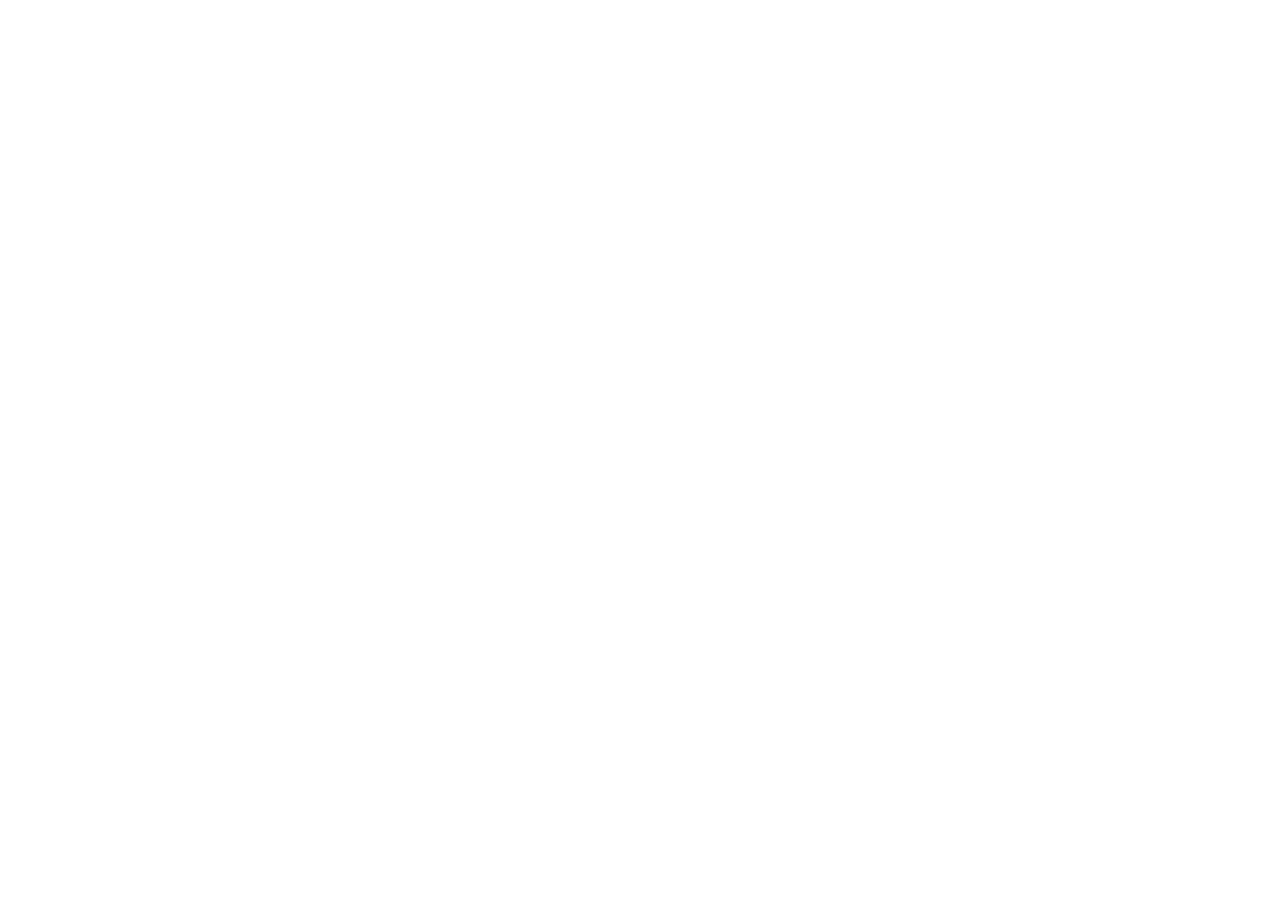
==== index.html @ ed4c3dc5 "update" ====
<!doctype html>
<html lang="en">
  <head>
    <meta charset="UTF-8" />
    <link rel="icon" type="image/svg+xml" href="./icon.png" />
    <link rel="apple-touch-icon" href="./icon.png">
    <meta name="viewport" content="width=device-width, initial-scale=1.0" />
    <title>3~6歲兒童聽能表現檢核表 | 雅文基金會</title>
    <!-- <script type="text/javascript" src="https://maps.googleapis.com/maps/api/js?key=AIzaSyBCToIMP1Rk6ZbGcfnJ2iwsnb09_lnxLmY&libraries=places"></script> -->
    <!-- Google Tag Manager -->
    <script>(function(w,d,s,l,i){w[l]=w[l]||[];w[l].push({'gtm.start': new Date().getTime(),event:'gtm.js'});var f=d.getElementsByTagName(s)[0],j=d.createElement(s),dl=l!='dataLayer'?'&l='+l:'';j.async=true;j.src='https://www.googletagmanager.com/gtm.js?id='+i+dl;f.parentNode.insertBefore(j,f);})(window,document,'script','dataLayer','GTM-58ZGNZB');</script>
    <!-- End Google Tag Manager -->
    <script type="module" crossorigin src="../../../../../../Users/tomliao/tom/LPC-fo/assets/index-B5t4B8J_.js"></script>
    <link rel="stylesheet" crossorigin href="../../../../../../Users/tomliao/tom/LPC-fo/assets/index-BlpKDujQ.css">
  </head>
  <body>
    <!-- Google Tag Manager (noscript) -->
    <noscript><iframe src="https://www.googletagmanager.com/ns.html?id=GTM-58ZGNZB" height="0" width="0" style="display:none;visibility:hidden"></iframe></noscript>
    <!-- End Google Tag Manager (noscript) -->
    <div id="app"></div>
    <style>
      /* Global style */

      /* Nav bar */
      nav {
        position: relative;
        background-color: var(--vf-primary);
        /* position: sticky; */
        /* top: 0;
        left: 0; */
        margin: 0;
        padding: 10px 0 0 0;
      }
      nav > .flex {
        width: 85%;
        max-width: 550px;
        margin: 0 auto;
        padding: 0 auto;
        text-align: left;
        display: block;
      }
      nav img {
        height: 41px;
        margin: 0;
        padding: 0;
      }
      
      /* Auto numbering */
      body {
        display: block;
        max-width: none;
        margin: 0 ;
        padding: 0 ;
        width: 100%;
        counter-reset: num1 0;
        counter-reset: num2 0;
      }
      details div.vf-element-layout,
      div.vf-element-layout:has(h3#sec1) ~ div.vf-element-layout,
      div.vf-element-layout:has(h3#sec2) ~ div.vf-element-layout {
        counter-increment: num1;
      }
      div.vf-element-layout:has(h3#sec2) {
        counter-reset: num1 5;
      }
      label.vf-label::before {
        content: counter(num1) '. ';
        display: inline-block;
        margin-right: .3rem;
        padding-left: .2rem;
        /* min-width: 1.35em; */
        text-align: left;
        color: var(--vf-gray-400);
      }

      /* Left-align all text */
      label.vf-label, span {
        text-align: left;
      }

      /* Indent options */
      div.vf-layout-inner-container {
        margin-left: 1.95rem;
      }

      /* Nav bar */
      .filler {
          height: 5rem;
      }
      #form-title {
        font-weight: bold;
        font-size: x-large;
        background-color: var(--vf-primary);
        color: white;
        position: fixed;
        top: 0;
        left: 50%;
        width: 100%;
        margin: 0 0 0 -50%;
        padding: .8em 0;
        z-index: 998;
        text-align: center;
      }
      #form-title-after {
        height: 1em;
        z-index: 997;
      }
      
      div:has(> #submit-btn), div:has(> button.next) {
        text-align: right;
        margin: 1rem 0 2rem 0;
      }
      #submit-btn {
        z-index: 999;
        color: white;
        background-color: var(--vf-primary);
        font-weight: bold;
      }

      /* Error messages */
      div.vf-errors {
        display: none;
      }
      div.vf-element-error {
        text-align: left;
      }

      /* 雅文 Logo */
      #chf-logo {
        width: 180px;
        position: fixed;
        top: 2px;
        left: 2px;
        z-index: 99999;
    }
    </style>
  </body>
</html>
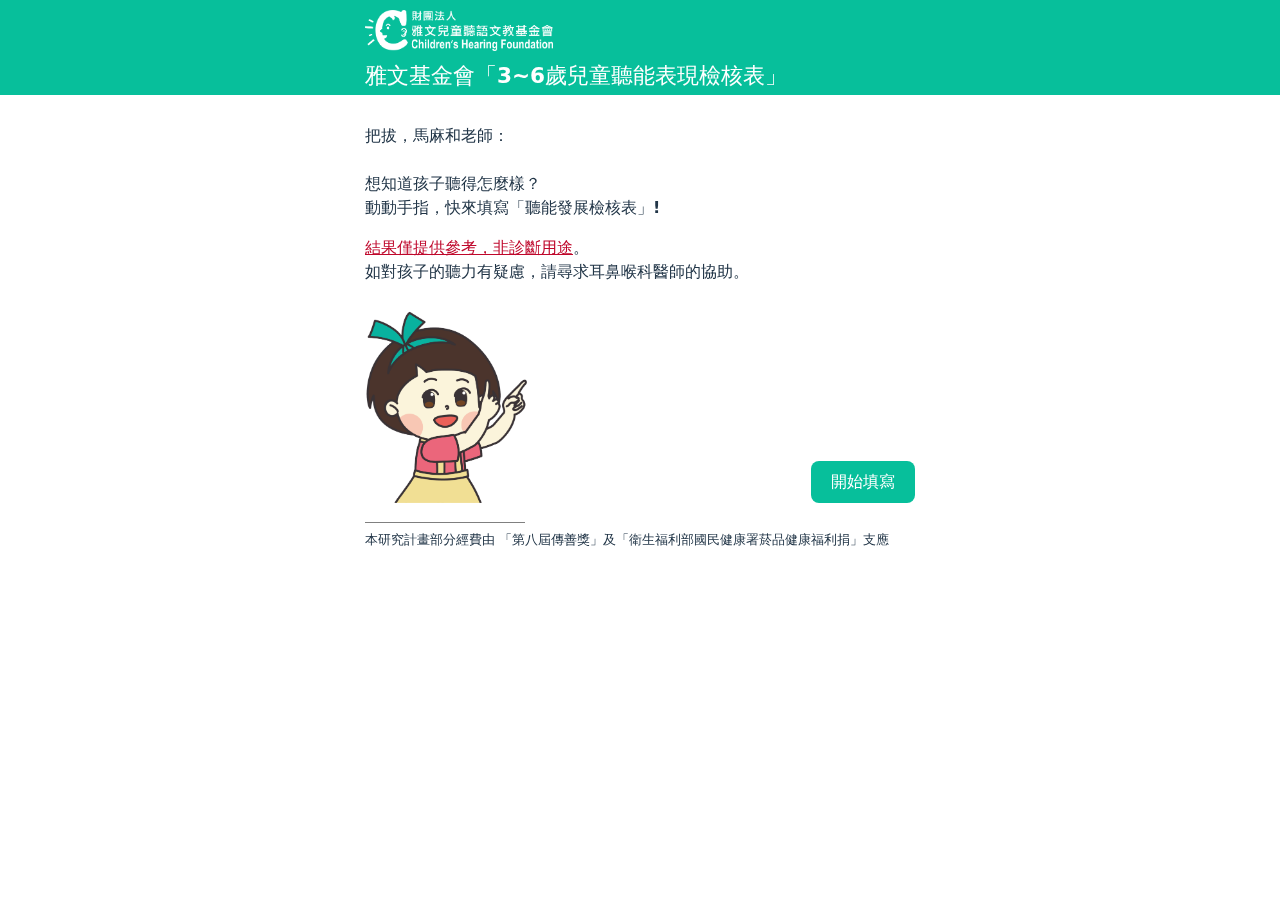
==== commit 0f2caa16: "update" ====
--- a/index.html
+++ b/index.html
@@ -10,8 +10,8 @@
     <!-- Google Tag Manager -->
     <script>(function(w,d,s,l,i){w[l]=w[l]||[];w[l].push({'gtm.start': new Date().getTime(),event:'gtm.js'});var f=d.getElementsByTagName(s)[0],j=d.createElement(s),dl=l!='dataLayer'?'&l='+l:'';j.async=true;j.src='https://www.googletagmanager.com/gtm.js?id='+i+dl;f.parentNode.insertBefore(j,f);})(window,document,'script','dataLayer','GTM-58ZGNZB');</script>
     <!-- End Google Tag Manager -->
-    <script type="module" crossorigin src="../../../../../../Users/tomliao/tom/LPC-fo/assets/index-B5t4B8J_.js"></script>
-    <link rel="stylesheet" crossorigin href="../../../../../../Users/tomliao/tom/LPC-fo/assets/index-BlpKDujQ.css">
+    <script type="module" crossorigin src="/assets/index-zPgMiBPW.js"></script>
+    <link rel="stylesheet" crossorigin href="/assets/index-BlpKDujQ.css">
   </head>
   <body>
     <!-- Google Tag Manager (noscript) -->
--- a/assets/index-BlpKDujQ.css
+++ b/assets/index-BlpKDujQ.css
@@ -0,0 +1 @@
+:root{font-family:Inter,system-ui,Avenir,Helvetica,Arial,sans-serif;line-height:1.5;font-weight:400;color-scheme:light dark;color:#ffffffde;background-color:#242424;font-synthesis:none;text-rendering:optimizeLegibility;-webkit-font-smoothing:antialiased;-moz-osx-font-smoothing:grayscale}a{font-weight:500;color:#646cff;text-decoration:inherit}a:hover{color:#535bf2}body{margin:0;display:flex;place-items:center;min-width:320px;min-height:100vh}h1{font-size:3.2em;line-height:1.1}button{border-radius:8px;border:1px solid transparent;padding:.6em 1.2em;font-size:1em;font-weight:500;font-family:inherit;background-color:#1a1a1a;cursor:pointer;transition:border-color .25s}button:hover{border-color:#646cff}button:focus,button:focus-visible{outline:4px auto -webkit-focus-ring-color}.card{padding:2em}#app{max-width:1280px;margin:0 auto;padding:2rem;text-align:center}@media (prefers-color-scheme: light){:root{color:#213547;background-color:#fff}a:hover{color:#747bff}button{background-color:#f9f9f9}}@media (prefers-color-scheme: dark){:root{color:#213547;background-color:#fff}a:hover{color:#747bff}button{background-color:#f9f9f9}}:root,:before,:after,*{--vf-primary: #07bf9b;--vf-primary-darker: #06ac8b;--vf-danger: #ef4444;--vf-danger-lighter: #fee2e2;--vf-success: #10b981;--vf-success-lighter: #d1fae5;--vf-gray-50: #f9fafb;--vf-gray-100: #f3f4f6;--vf-gray-200: #e5e7eb;--vf-gray-300: #d1d5db;--vf-gray-400: #9ca3af;--vf-gray-500: #6b7280;--vf-gray-600: #4b5563;--vf-gray-700: #374151;--vf-gray-800: #1f2937;--vf-gray-900: #111827;--vf-dark-50: #efefef;--vf-dark-100: #dcdcdc;--vf-dark-200: #bdbdbd;--vf-dark-300: #a0a0a0;--vf-dark-400: #848484;--vf-dark-500: #737373;--vf-dark-600: #393939;--vf-dark-700: #323232;--vf-dark-800: #262626;--vf-dark-900: #191919;--vf-ring-color: #07bf9b66;--vf-ring-width: 2px;--vf-link-color: var(--vf-primary);--vf-link-decoration: inherit;--vf-font-size: 1rem;--vf-font-size-sm: .875rem;--vf-font-size-lg: 1rem;--vf-font-size-small: .875rem;--vf-font-size-small-sm: .8125rem;--vf-font-size-small-lg: .875rem;--vf-font-size-h1: 2.125rem;--vf-font-size-h1-sm: 2.125rem;--vf-font-size-h1-lg: 2.125rem;--vf-font-size-h2: 1.875rem;--vf-font-size-h2-sm: 1.875rem;--vf-font-size-h2-lg: 1.875rem;--vf-font-size-h3: 1.5rem;--vf-font-size-h3-sm: 1.5rem;--vf-font-size-h3-lg: 1.5rem;--vf-font-size-h4: 1.25rem;--vf-font-size-h4-sm: 1.25rem;--vf-font-size-h4-lg: 1.25rem;--vf-font-size-h1-mobile: 1.5rem;--vf-font-size-h1-mobile-sm: 1.5rem;--vf-font-size-h1-mobile-lg: 1.5rem;--vf-font-size-h2-mobile: 1.25rem;--vf-font-size-h2-mobile-sm: 1.25rem;--vf-font-size-h2-mobile-lg: 1.25rem;--vf-font-size-h3-mobile: 1.125rem;--vf-font-size-h3-mobile-sm: 1.125rem;--vf-font-size-h3-mobile-lg: 1.125rem;--vf-font-size-h4-mobile: 1rem;--vf-font-size-h4-mobile-sm: 1rem;--vf-font-size-h4-mobile-lg: 1rem;--vf-font-size-blockquote: 1rem;--vf-font-size-blockquote-sm: .875rem;--vf-font-size-blockquote-lg: 1rem;--vf-line-height: 1.5rem;--vf-line-height-sm: 1.25rem;--vf-line-height-lg: 1.5rem;--vf-line-height-small: 1.25rem;--vf-line-height-small-sm: 1.125rem;--vf-line-height-small-lg: 1.25rem;--vf-line-height-headings: 1.2;--vf-line-height-headings-sm: 1.2;--vf-line-height-headings-lg: 1.2;--vf-line-height-blockquote: 1.5rem;--vf-line-height-blockquote-sm: 1.25rem;--vf-line-height-blockquote-lg: 1.5rem;--vf-letter-spacing: 0;--vf-letter-spacing-sm: 0;--vf-letter-spacing-lg: 0;--vf-letter-spacing-small: 0;--vf-letter-spacing-small-sm: 0;--vf-letter-spacing-small-lg: 0;--vf-letter-spacing-headings: 0;--vf-letter-spacing-headings-sm: 0;--vf-letter-spacing-headings-lg: 0;--vf-letter-spacing-blockquote: 0;--vf-letter-spacing-blockquote-sm: 0;--vf-letter-spacing-blockquote-lg: 0;--vf-gutter: 1rem;--vf-gutter-sm: .5rem;--vf-gutter-lg: 1rem;--vf-min-height-input: 2.375rem;--vf-min-height-input-sm: 2.125rem;--vf-min-height-input-lg: 2.875rem;--vf-py-input: .375rem;--vf-py-input-sm: .375rem;--vf-py-input-lg: .625rem;--vf-px-input: .75rem;--vf-px-input-sm: .5rem;--vf-px-input-lg: .875rem;--vf-py-btn: .375rem;--vf-py-btn-sm: .375rem;--vf-py-btn-lg: .625rem;--vf-px-btn: .875rem;--vf-px-btn-sm: .75rem;--vf-px-btn-lg: 1.25rem;--vf-py-btn-small: .25rem;--vf-py-btn-small-sm: .25rem;--vf-py-btn-small-lg: .375rem;--vf-px-btn-small: .625rem;--vf-px-btn-small-sm: .625rem;--vf-px-btn-small-lg: .75rem;--vf-py-group-tabs: var(--vf-py-input);--vf-py-group-tabs-sm: var(--vf-py-input-sm);--vf-py-group-tabs-lg: var(--vf-py-input-lg);--vf-px-group-tabs: var(--vf-px-input);--vf-px-group-tabs-sm: var(--vf-px-input-sm);--vf-px-group-tabs-lg: var(--vf-px-input-lg);--vf-py-group-blocks: .75rem;--vf-py-group-blocks-sm: .625rem;--vf-py-group-blocks-lg: .875rem;--vf-px-group-blocks: 1rem;--vf-px-group-blocks-sm: 1rem;--vf-px-group-blocks-lg: 1rem;--vf-py-tag: 0;--vf-py-tag-sm: var(--vf-py-tag);--vf-py-tag-lg: var(--vf-py-tag);--vf-px-tag: .4375rem;--vf-px-tag-sm: var(--vf-px-tag);--vf-px-tag-lg: var(--vf-px-tag);--vf-py-slider-tooltip: .125rem;--vf-py-slider-tooltip-sm: .0625rem;--vf-py-slider-tooltip-lg: .1875rem;--vf-px-slider-tooltip: .375rem;--vf-px-slider-tooltip-sm: .3125rem;--vf-px-slider-tooltip-lg: .5rem;--vf-py-blockquote: .25rem;--vf-py-blockquote-sm: .25rem;--vf-py-blockquote-lg: .25rem;--vf-px-blockquote: .75rem;--vf-px-blockquote-sm: .75rem;--vf-px-blockquote-lg: .75rem;--vf-py-hr: .25rem;--vf-space-addon: 0;--vf-space-addon-sm: var(--vf-space-addon);--vf-space-addon-lg: var(--vf-space-addon);--vf-space-checkbox: .375rem;--vf-space-checkbox-sm: var(--vf-space-checkbox);--vf-space-checkbox-lg: var(--vf-space-checkbox);--vf-space-tags: .1875rem;--vf-space-tags-sm: var(--vf-space-tags);--vf-space-tags-lg: var(--vf-space-tags);--vf-space-static-tag-1: 1rem;--vf-space-static-tag-2: 2rem;--vf-space-static-tag-3: 3rem;--vf-floating-top: 0rem;--vf-floating-top-sm: 0rem;--vf-floating-top-lg: .6875rem;--vf-bg-input: #ffffff;--vf-bg-input-hover: var(--vf-bg-input);--vf-bg-input-focus: var(--vf-bg-input);--vf-bg-input-danger: var(--vf-bg-input);--vf-bg-input-success: var(--vf-bg-input);--vf-bg-checkbox: var(--vf-bg-input);--vf-bg-checkbox-hover: var(--vf-bg-checkbox);--vf-bg-checkbox-focus: var(--vf-bg-checkbox);--vf-bg-checkbox-danger: var(--vf-bg-checkbox);--vf-bg-checkbox-success: var(--vf-bg-checkbox);--vf-bg-disabled: var(--vf-gray-200);--vf-bg-selected: var(--vf-gray-100);--vf-bg-passive: var(--vf-gray-300);--vf-bg-icon: var(--vf-gray-500);--vf-bg-danger: var(--vf-danger-lighter);--vf-bg-success: var(--vf-success-lighter);--vf-bg-addon: transparent;--vf-bg-tag: var(--vf-primary);--vf-bg-slider-handle: var(--vf-primary);--vf-bg-toggle-handle: #ffffff;--vf-bg-date-head: var(--vf-gray-100);--vf-bg-btn: var(--vf-primary);--vf-bg-btn-danger: var(--vf-danger);--vf-bg-btn-secondary: var(--vf-gray-200);--vf-color-on-primary: #ffffff;--vf-color-input: var(--vf-gray-800);--vf-color-input-hover: var(--vf-color-input);--vf-color-input-focus: var(--vf-color-input);--vf-color-input-danger: var(--vf-color-input);--vf-color-input-success: var(--vf-color-input);--vf-color-placeholder: var(--vf-gray-300);--vf-color-disabled: var(--vf-gray-400);--vf-color-passive: var(--vf-gray-700);--vf-color-muted: var(--vf-gray-500);--vf-color-floating: var(--vf-color-muted);--vf-color-floating-focus: var(--vf-color-floating);--vf-color-floating-success: var(--vf-color-floating);--vf-color-floating-danger: var(--vf-color-floating);--vf-color-danger: var(--vf-danger);--vf-color-success: var(--vf-success);--vf-color-addon: var(--vf-color-input);--vf-color-tag: var(--vf-color-on-primary);--vf-color-date-head: var(--vf-gray-700);--vf-color-btn: var(--vf-color-on-primary);--vf-color-btn-danger: #ffffff;--vf-color-btn-secondary: var(--vf-gray-700);--vf-border-color-input: var(--vf-gray-300);--vf-border-color-input-focus: var(--vf-primary);--vf-border-color-input-hover: var(--vf-border-color-input);--vf-border-color-input-danger: var(--vf-border-color-input);--vf-border-color-input-success: var(--vf-border-color-input);--vf-border-color-checkbox: var(--vf-border-color-input);--vf-border-color-checkbox-focus: var(--vf-primary);--vf-border-color-checkbox-hover: var(--vf-border-color-checkbox);--vf-border-color-checkbox-danger: var(--vf-border-color-checkbox);--vf-border-color-checkbox-success: var(--vf-border-color-checkbox);--vf-border-color-checked: var(--vf-primary);--vf-border-color-btn: var(--vf-primary);--vf-border-color-tag: var(--vf-primary);--vf-border-color-slider-tooltip: var(--vf-primary);--vf-border-color-passive: var(--vf-gray-300);--vf-border-color-btn-danger: var(--vf-danger);--vf-border-color-btn-secondary: var(--vf-gray-200);--vf-border-color-blockquote: var(--vf-gray-300);--vf-border-color-hr: var(--vf-gray-300);--vf-border-color-signature-hr: var(--vf-gray-300);--vf-border-width-input-t: 1px;--vf-border-width-input-r: 1px;--vf-border-width-input-b: 1px;--vf-border-width-input-l: 1px;--vf-border-width-radio-t: var(--vf-border-width-input-t);--vf-border-width-radio-r: var(--vf-border-width-input-r);--vf-border-width-radio-b: var(--vf-border-width-input-b);--vf-border-width-radio-l: var(--vf-border-width-input-l);--vf-border-width-checkbox-t: var(--vf-border-width-input-t);--vf-border-width-checkbox-r: var(--vf-border-width-input-r);--vf-border-width-checkbox-b: var(--vf-border-width-input-b);--vf-border-width-checkbox-l: var(--vf-border-width-input-l);--vf-border-width-dropdown: 1px;--vf-border-width-btn: 1px;--vf-border-width-toggle: .125rem;--vf-border-width-tag: 1px;--vf-border-width-blockquote: 3px;--vf-shadow-input: 0px 0px 0px 0px rgba(0,0,0,0);--vf-shadow-input-hover: 0px 0px 0px 0px rgba(0,0,0,0);--vf-shadow-input-focus: 0px 0px 0px 0px rgba(0,0,0,0);--vf-shadow-handles: 0px 0px 0px 0px rgba(0,0,0,0);--vf-shadow-handles-hover: 0px 0px 0px 0px rgba(0,0,0,0);--vf-shadow-handles-focus: 0px 0px 0px 0px rgba(0,0,0,0);--vf-shadow-btn: 0px 0px 0px 0px rgba(0,0,0,0);--vf-shadow-dropdown: 0px 0px 0px 0px rgba(0,0,0,0);--vf-radius-input: .25rem;--vf-radius-input-sm: var(--vf-radius-input);--vf-radius-input-lg: var(--vf-radius-input);--vf-radius-btn: var(--vf-radius-input);--vf-radius-btn-sm: var(--vf-radius-input-sm);--vf-radius-btn-lg: var(--vf-radius-input);--vf-radius-small: var(--vf-radius-input);--vf-radius-small-sm: var(--vf-radius-input-sm);--vf-radius-small-lg: var(--vf-radius-input);--vf-radius-large: var(--vf-radius-input);--vf-radius-large-sm: var(--vf-radius-input-sm);--vf-radius-large-lg: var(--vf-radius-input);--vf-radius-tag: var(--vf-radius-input);--vf-radius-tag-sm: var(--vf-radius-input-sm);--vf-radius-tag-lg: var(--vf-radius-input);--vf-radius-checkbox: var(--vf-radius-input);--vf-radius-checkbox-sm: var(--vf-radius-input-sm);--vf-radius-checkbox-lg: var(--vf-radius-input);--vf-radius-slider: var(--vf-radius-input);--vf-radius-slider-sm: var(--vf-radius-input-sm);--vf-radius-slider-lg: var(--vf-radius-input);--vf-radius-image: var(--vf-radius-input);--vf-radius-image-sm: var(--vf-radius-input-sm);--vf-radius-image-lg: var(--vf-radius-input);--vf-radius-gallery: var(--vf-radius-input);--vf-radius-gallery-sm: var(--vf-radius-input-sm);--vf-radius-gallery-lg: var(--vf-radius-input);--vf-checkbox-size: 1rem;--vf-checkbox-size-sm: .875rem;--vf-checkbox-size-lg: 1rem;--vf-gallery-size: 6rem;--vf-gallery-size-sm: 5rem;--vf-gallery-size-lg: 7rem;--vf-toggle-width: 3rem;--vf-toggle-width-sm: 2.75rem;--vf-toggle-width-lg: 3rem;--vf-toggle-height: 1.25rem;--vf-toggle-height-sm: 1rem;--vf-toggle-height-lg: 1.25rem;--vf-slider-height: .375rem;--vf-slider-height-sm: .3125rem;--vf-slider-height-lg: .5rem;--vf-slider-height-vertical: 20rem;--vf-slider-height-vertical-sm: var(--vf-slider-height-vertical);--vf-slider-height-vertical-lg: var(--vf-slider-height-vertical);--vf-slider-handle-size: 1rem;--vf-slider-handle-size-sm: .875rem;--vf-slider-handle-size-lg: 1.25rem;--vf-slider-tooltip-distance: .5rem;--vf-slider-tooltip-distance-sm: .375rem;--vf-slider-tooltip-distance-lg: .5rem;--vf-slider-tooltip-arrow-size: .3125rem;--vf-slider-tooltip-arrow-size-sm: var(--vf-slider-tooltip-arrow-size);--vf-slider-tooltip-arrow-size-lg: var(--vf-slider-tooltip-arrow-size)}.dark,.dark *,.dark :before,.dark :after{--vf-bg-input: var(--vf-dark-800);--vf-bg-input-hover: var(--vf-bg-input);--vf-bg-input-focus: var(--vf-bg-input);--vf-bg-input-danger: var(--vf-bg-input);--vf-bg-input-success: var(--vf-bg-input);--vf-bg-checkbox: var(--vf-dark-700);--vf-bg-checkbox-hover: var(--vf-bg-checkbox);--vf-bg-checkbox-focus: var(--vf-bg-checkbox);--vf-bg-checkbox-danger: var(--vf-bg-checkbox);--vf-bg-checkbox-success: var(--vf-bg-checkbox);--vf-bg-disabled: var(--vf-dark-700);--vf-bg-selected: var(--vf-dark-700);--vf-bg-passive: var(--vf-dark-700);--vf-bg-icon: var(--vf-dark-400);--vf-bg-danger: var(--vf-danger-lighter);--vf-bg-success: var(--vf-success-lighter);--vf-bg-addon: transparent;--vf-bg-tag: var(--vf-primary);--vf-bg-slider-handle: var(--vf-primary);--vf-bg-toggle-handle: #ffffff;--vf-bg-date-head: var(--vf-dark-700);--vf-bg-btn: var(--vf-primary);--vf-bg-btn-danger: var(--vf-danger);--vf-bg-btn-secondary: var(--vf-dark-700);--vf-color-on-primary: #ffffff;--vf-color-input: var(--vf-dark-100);--vf-color-input-hover: var(--vf-color-input);--vf-color-input-focus: var(--vf-color-input);--vf-color-input-danger: var(--vf-color-input);--vf-color-input-success: var(--vf-color-input);--vf-color-placeholder: var(--vf-dark-500);--vf-color-disabled: var(--vf-dark-500);--vf-color-passive: var(--vf-dark-900);--vf-color-muted: var(--vf-dark-500);--vf-color-floating: var(--vf-color-muted);--vf-color-floating-focus: var(--vf-color-floating);--vf-color-floating-success: var(--vf-color-floating);--vf-color-floating-danger: var(--vf-color-floating);--vf-color-danger: var(--vf-danger);--vf-color-success: var(--vf-success);--vf-color-addon: initial;--vf-color-tag: var(--vf-color-on-primary);--vf-color-date-head: var(--vf-dark-200);--vf-color-btn: var(--vf-color-on-primary);--vf-color-btn-danger: #ffffff;--vf-color-btn-secondary: var(--vf-dark-300);--vf-border-color-input: var(--vf-dark-800);--vf-border-color-input-focus: var(--vf-primary);--vf-border-color-input-hover: var(--vf-border-color-input);--vf-border-color-input-danger: var(--vf-border-color-input);--vf-border-color-input-success: var(--vf-border-color-input);--vf-border-color-checkbox: var(--vf-border-color-input);--vf-border-color-checkbox-focus: var(--vf-primary);--vf-border-color-checkbox-hover: var(--vf-border-color-checkbox);--vf-border-color-checkbox-danger: var(--vf-border-color-checkbox);--vf-border-color-checkbox-success: var(--vf-border-color-checkbox);--vf-border-color-checked: var(--vf-primary);--vf-border-color-btn: var(--vf-primary);--vf-border-color-tag: var(--vf-primary);--vf-border-color-slider-tooltip: var(--vf-primary);--vf-border-color-passive: var(--vf-dark-700);--vf-border-color-btn-danger: var(--vf-danger);--vf-border-color-btn-secondary: var(--vf-dark-700);--vf-border-color-blockquote: var(--vf-dark-700);--vf-border-color-hr: var(--vf-dark-700);--vf-border-color-signature-hr: var(--vf-dark-500)}form *{box-sizing:border-box}form label{margin:0}form [type=text],form [type=email],form [type=url],form [type=password],form [type=number],form [type=date],form [type=datetime-local],form [type=month],form [type=search],form [type=tel],form [type=time],form [type=week],form [type=checkbox],form [type=radio],form [multiple],form textarea,form select{-webkit-appearance:none;-moz-appearance:none;appearance:none;font-size:var(--vf-font-size);line-height:var(--vf-line-height);letter-spacing:var(--vf-letter-spacing)}form [type=text]:focus,form [type=email]:focus,form [type=url]:focus,form [type=password]:focus,form [type=number]:focus,form [type=date]:focus,form [type=datetime-local]:focus,form [type=month]:focus,form [type=search]:focus,form [type=tel]:focus,form [type=time]:focus,form [type=week]:focus,form [type=checkbox]:focus,form [type=radio]:focus,form [multiple]:focus,form textarea:focus,form select:focus{outline:none}form [type=text]::-webkit-search-decoration,form [type=text]::-webkit-search-cancel-button,form [type=text]::-webkit-search-results-button,form [type=text]::-webkit-search-results-decoration,form [type=email]::-webkit-search-decoration,form [type=email]::-webkit-search-cancel-button,form [type=email]::-webkit-search-results-button,form [type=email]::-webkit-search-results-decoration,form [type=url]::-webkit-search-decoration,form [type=url]::-webkit-search-cancel-button,form [type=url]::-webkit-search-results-button,form [type=url]::-webkit-search-results-decoration,form [type=password]::-webkit-search-decoration,form [type=password]::-webkit-search-cancel-button,form [type=password]::-webkit-search-results-button,form [type=password]::-webkit-search-results-decoration,form [type=number]::-webkit-search-decoration,form [type=number]::-webkit-search-cancel-button,form [type=number]::-webkit-search-results-button,form [type=number]::-webkit-search-results-decoration,form [type=date]::-webkit-search-decoration,form [type=date]::-webkit-search-cancel-button,form [type=date]::-webkit-search-results-button,form [type=date]::-webkit-search-results-decoration,form [type=datetime-local]::-webkit-search-decoration,form [type=datetime-local]::-webkit-search-cancel-button,form [type=datetime-local]::-webkit-search-results-button,form [type=datetime-local]::-webkit-search-results-decoration,form [type=month]::-webkit-search-decoration,form [type=month]::-webkit-search-cancel-button,form [type=month]::-webkit-search-results-button,form [type=month]::-webkit-search-results-decoration,form [type=search]::-webkit-search-decoration,form [type=search]::-webkit-search-cancel-button,form [type=search]::-webkit-search-results-button,form [type=search]::-webkit-search-results-decoration,form [type=tel]::-webkit-search-decoration,form [type=tel]::-webkit-search-cancel-button,form [type=tel]::-webkit-search-results-button,form [type=tel]::-webkit-search-results-decoration,form [type=time]::-webkit-search-decoration,form [type=time]::-webkit-search-cancel-button,form [type=time]::-webkit-search-results-button,form [type=time]::-webkit-search-results-decoration,form [type=week]::-webkit-search-decoration,form [type=week]::-webkit-search-cancel-button,form [type=week]::-webkit-search-results-button,form [type=week]::-webkit-search-results-decoration,form [type=checkbox]::-webkit-search-decoration,form [type=checkbox]::-webkit-search-cancel-button,form [type=checkbox]::-webkit-search-results-button,form [type=checkbox]::-webkit-search-results-decoration,form [type=radio]::-webkit-search-decoration,form [type=radio]::-webkit-search-cancel-button,form [type=radio]::-webkit-search-results-button,form [type=radio]::-webkit-search-results-decoration,form [multiple]::-webkit-search-decoration,form [multiple]::-webkit-search-cancel-button,form [multiple]::-webkit-search-results-button,form [multiple]::-webkit-search-results-decoration,form textarea::-webkit-search-decoration,form textarea::-webkit-search-cancel-button,form textarea::-webkit-search-results-button,form textarea::-webkit-search-results-decoration,form select::-webkit-search-decoration,form select::-webkit-search-cancel-button,form select::-webkit-search-results-button,form select::-webkit-search-results-decoration{-webkit-appearance:none}form ::placeholder{color:var(--vf-color-placeholder)}.vf-row{display:grid;grid-template-columns:repeat(12,minmax(0,1fr));gap:var(--vf-gutter)}.vf-row.vf-row-sm{gap:var(--vf-gutter-sm)}.vf-row.vf-row-lg{gap:var(--vf-gutter-lg)}.vf-row.vf-row-embed{display:block}.vf-rowset{display:grid;row-gap:var(--vf-gutter)}.vf-rowset.vf-rowset-sm{row-gap:var(--vf-gutter-sm)}.vf-rowset.vf-rowset-lg{row-gap:var(--vf-gutter-lg)}.vf-col{grid-column:span 12/span 12}.vf-col-1{grid-column:span 1/span 12}.vf-col-2{grid-column:span 2/span 12}.vf-col-3{grid-column:span 3/span 12}.vf-col-4{grid-column:span 4/span 12}.vf-col-5{grid-column:span 5/span 12}.vf-col-6{grid-column:span 6/span 12}.vf-col-7{grid-column:span 7/span 12}.vf-col-8{grid-column:span 8/span 12}.vf-col-9{grid-column:span 9/span 12}.vf-col-10{grid-column:span 10/span 12}.vf-col-11{grid-column:span 11/span 12}.vf-col-12{grid-column:span 12/span 12}@media (min-width: 640px){.vf-col-sm{grid-column:span 12/span 12}.vf-col-sm-1{grid-column:span 1/span 12}.vf-col-sm-2{grid-column:span 2/span 12}.vf-col-sm-3{grid-column:span 3/span 12}.vf-col-sm-4{grid-column:span 4/span 12}.vf-col-sm-5{grid-column:span 5/span 12}.vf-col-sm-6{grid-column:span 6/span 12}.vf-col-sm-7{grid-column:span 7/span 12}.vf-col-sm-8{grid-column:span 8/span 12}.vf-col-sm-9{grid-column:span 9/span 12}.vf-col-sm-10{grid-column:span 10/span 12}.vf-col-sm-11{grid-column:span 11/span 12}.vf-col-sm-12{grid-column:span 12/span 12}}@media (min-width: 768px){.vf-col-md{grid-column:span 12/span 12}.vf-col-md-1{grid-column:span 1/span 12}.vf-col-md-2{grid-column:span 2/span 12}.vf-col-md-3{grid-column:span 3/span 12}.vf-col-md-4{grid-column:span 4/span 12}.vf-col-md-5{grid-column:span 5/span 12}.vf-col-md-6{grid-column:span 6/span 12}.vf-col-md-7{grid-column:span 7/span 12}.vf-col-md-8{grid-column:span 8/span 12}.vf-col-md-9{grid-column:span 9/span 12}.vf-col-md-10{grid-column:span 10/span 12}.vf-col-md-11{grid-column:span 11/span 12}.vf-col-md-12{grid-column:span 12/span 12}}@media (min-width: 1024px){.vf-col-lg{grid-column:span 12/span 12}.vf-col-lg-1{grid-column:span 1/span 12}.vf-col-lg-2{grid-column:span 2/span 12}.vf-col-lg-3{grid-column:span 3/span 12}.vf-col-lg-4{grid-column:span 4/span 12}.vf-col-lg-5{grid-column:span 5/span 12}.vf-col-lg-6{grid-column:span 6/span 12}.vf-col-lg-7{grid-column:span 7/span 12}.vf-col-lg-8{grid-column:span 8/span 12}.vf-col-lg-9{grid-column:span 9/span 12}.vf-col-lg-10{grid-column:span 10/span 12}.vf-col-lg-11{grid-column:span 11/span 12}.vf-col-lg-12{grid-column:span 12/span 12}}@media (min-width: 1280px){.vf-col-xl{grid-column:span 12/span 12}.vf-col-xl-1{grid-column:span 1/span 12}.vf-col-xl-2{grid-column:span 2/span 12}.vf-col-xl-3{grid-column:span 3/span 12}.vf-col-xl-4{grid-column:span 4/span 12}.vf-col-xl-5{grid-column:span 5/span 12}.vf-col-xl-6{grid-column:span 6/span 12}.vf-col-xl-7{grid-column:span 7/span 12}.vf-col-xl-8{grid-column:span 8/span 12}.vf-col-xl-9{grid-column:span 9/span 12}.vf-col-xl-10{grid-column:span 10/span 12}.vf-col-xl-11{grid-column:span 11/span 12}.vf-col-xl-12{grid-column:span 12/span 12}}@media (min-width: 1536px){.vf-col-2xl{grid-column:span 12/span 12}.vf-col-2xl-1{grid-column:span 1/span 12}.vf-col-2xl-2{grid-column:span 2/span 12}.vf-col-2xl-3{grid-column:span 3/span 12}.vf-col-2xl-4{grid-column:span 4/span 12}.vf-col-2xl-5{grid-column:span 5/span 12}.vf-col-2xl-6{grid-column:span 6/span 12}.vf-col-2xl-7{grid-column:span 7/span 12}.vf-col-2xl-8{grid-column:span 8/span 12}.vf-col-2xl-9{grid-column:span 9/span 12}.vf-col-2xl-10{grid-column:span 10/span 12}.vf-col-2xl-11{grid-column:span 11/span 12}.vf-col-2xl-12{grid-column:span 12/span 12}}.vf-contains-link a{color:var(--vf-link-color);text-decoration:var(--vf-link-decoration)}.vf-static-tag{font-size:var(--vf-font-size);line-height:var(--vf-line-height);letter-spacing:var(--vf-letter-spacing)}.vf-static-tag.vf-static-tag-sm{font-size:var(--vf-font-size-sm);line-height:var(--vf-line-height-sm);letter-spacing:var(--vf-letter-spacing-sm)}.vf-static-tag.vf-static-tag-lg{font-size:var(--vf-font-size-lg);line-height:var(--vf-line-height-lg);letter-spacing:var(--vf-letter-spacing-lg)}.vf-static-tag-left{text-align:left}.vf-static-tag-center{text-align:center}.vf-static-tag-right{text-align:right}.vf-static-tag-blockquote blockquote{font-size:var(--vf-font-size-blockquote);line-height:var(--vf-line-height-blockquote);letter-spacing:var(--vf-letter-spacing-blockquote);padding:var(--vf-py-blockquote) 0px var(--vf-py-blockquote) var(--vf-px-blockquote);border-left:var(--vf-border-width-blockquote) var(--vf-border-color-blockquote) solid;margin:0}.vf-static-tag-blockquote.vf-static-tag-sm blockquote{font-size:var(--vf-font-size-blockquote-sm);line-height:var(--vf-line-height-blockquote-sm);letter-spacing:var(--vf-letter-spacing-blockquote-sm);padding:var(--vf-py-blockquote-sm) 0px var(--vf-py-blockquote-sm) var(--vf-px-blockquote-sm)}.vf-static-tag-blockquote.vf-static-tag-lg blockquote{font-size:var(--vf-font-size-blockquote-lg);line-height:var(--vf-line-height-blockquote-lg);letter-spacing:var(--vf-letter-spacing-blockquote-lg);padding:var(--vf-py-blockquote-lg) 0px var(--vf-py-blockquote-lg) var(--vf-px-blockquote-lg)}.vf-static-tag-a a{color:var(--vf-link-color);text-decoration:var(--vf-link-decoration)}.vf-static-tag-hr{padding:var(--vf-py-hr) 0}.vf-static-tag-hr hr{border-color:var(--vf-border-color-hr)}.vf-static-tag-img img{display:inline-block}.vf-static-tag-top-1{margin-top:var(--vf-space-static-tag-1)}.vf-static-tag-top-2{margin-top:var(--vf-space-static-tag-2)}.vf-static-tag-top-3{margin-top:var(--vf-space-static-tag-3)}.vf-static-tag-bottom-1{margin-bottom:var(--vf-space-static-tag-1)}.vf-static-tag-bottom-2{margin-bottom:var(--vf-space-static-tag-2)}.vf-static-tag-bottom-3{margin-bottom:var(--vf-space-static-tag-3)}.vf-static-tag-h1 h1{font-weight:700;line-height:var(--vf-line-height-headings);letter-spacing:var(--vf-letter-spacing-headings);margin:0}.vf-static-tag-h1.vf-static-tag-sm h1{line-height:var(--vf-line-height-headings-sm);letter-spacing:var(--vf-letter-spacing-headings-sm);margin:0}.vf-static-tag-h1.vf-static-tag-lg h1{line-height:var(--vf-line-height-headings-lg);letter-spacing:var(--vf-letter-spacing-headings-lg);margin:0}.vf-static-tag-h2 h2{font-weight:700;line-height:var(--vf-line-height-headings);letter-spacing:var(--vf-letter-spacing-headings);margin:0}.vf-static-tag-h2.vf-static-tag-sm h2{line-height:var(--vf-line-height-headings-sm);letter-spacing:var(--vf-letter-spacing-headings-sm);margin:0}.vf-static-tag-h2.vf-static-tag-lg h2{line-height:var(--vf-line-height-headings-lg);letter-spacing:var(--vf-letter-spacing-headings-lg);margin:0}.vf-static-tag-h3 h3{font-weight:700;line-height:var(--vf-line-height-headings);letter-spacing:var(--vf-letter-spacing-headings);margin:0}.vf-static-tag-h3.vf-static-tag-sm h3{line-height:var(--vf-line-height-headings-sm);letter-spacing:var(--vf-letter-spacing-headings-sm);margin:0}.vf-static-tag-h3.vf-static-tag-lg h3{line-height:var(--vf-line-height-headings-lg);letter-spacing:var(--vf-letter-spacing-headings-lg);margin:0}.vf-static-tag-h4 h4{font-weight:700;line-height:var(--vf-line-height-headings);letter-spacing:var(--vf-letter-spacing-headings);margin:0}.vf-static-tag-h4.vf-static-tag-sm h4{line-height:var(--vf-line-height-headings-sm);letter-spacing:var(--vf-letter-spacing-headings-sm);margin:0}.vf-static-tag-h4.vf-static-tag-lg h4{line-height:var(--vf-line-height-headings-lg);letter-spacing:var(--vf-letter-spacing-headings-lg);margin:0}.vf-static-tag-h1 h1{font-size:var(--vf-font-size-h1-mobile)}.vf-static-tag-h1.vf-static-tag-sm h1{font-size:var(--vf-font-size-h1-mobile-sm)}.vf-static-tag-h1.vf-static-tag-lg h1{font-size:var(--vf-font-size-h1-mobile-lg)}.vf-static-tag-h2 h2{font-size:var(--vf-font-size-h2-mobile)}.vf-static-tag-h2.vf-static-tag-sm h2{font-size:var(--vf-font-size-h2-mobile-sm)}.vf-static-tag-h2.vf-static-tag-lg h2{font-size:var(--vf-font-size-h2-mobile-lg)}.vf-static-tag-h3 h3{font-size:var(--vf-font-size-h3-mobile)}.vf-static-tag-h3.vf-static-tag-sm h3{font-size:var(--vf-font-size-h3-mobile-sm)}.vf-static-tag-h3.vf-static-tag-lg h3{font-size:var(--vf-font-size-h3-mobile-lg)}.vf-static-tag-h4 h4{font-size:var(--vf-font-size-h4-mobile)}.vf-static-tag-h4.vf-static-tag-sm h4{font-size:var(--vf-font-size-h4-mobile-sm)}.vf-static-tag-h4.vf-static-tag-lg h4{font-size:var(--vf-font-size-h4-mobile-lg)}@media (min-width: 768px){.vf-static-tag-h1 h1{font-size:var(--vf-font-size-h1)}.vf-static-tag-h1.vf-static-tag-sm h1{font-size:var(--vf-font-size-h1-sm)}.vf-static-tag-h1.vf-static-tag-lg h1{font-size:var(--vf-font-size-h1-lg)}.vf-static-tag-h2 h2{font-size:var(--vf-font-size-h2)}.vf-static-tag-h2.vf-static-tag-sm h2{font-size:var(--vf-font-size-h2-sm)}.vf-static-tag-h2.vf-static-tag-lg h2{font-size:var(--vf-font-size-h2-lg)}.vf-static-tag-h3 h3{font-size:var(--vf-font-size-h3)}.vf-static-tag-h3.vf-static-tag-sm h3{font-size:var(--vf-font-size-h3-sm)}.vf-static-tag-h3.vf-static-tag-lg h3{font-size:var(--vf-font-size-h3-lg)}.vf-static-tag-h4 h4{font-size:var(--vf-font-size-h4)}.vf-static-tag-h4.vf-static-tag-sm h4{font-size:var(--vf-font-size-h4-sm)}.vf-static-tag-h4.vf-static-tag-lg h4{font-size:var(--vf-font-size-h4-lg)}}.vf-input-group{width:100%;display:flex;align-items:stretch;margin:0;-webkit-appearance:none;-moz-appearance:none;appearance:none;font-family:inherit;cursor:text;outline:0px solid var(--vf-ring-color);outline-offset:0;transition-property:box-shadow,color,background-color,border-color;transition-timing-function:cubic-bezier(.4,0,.2,1);transition-duration:.2s;min-height:var(--vf-min-height-input);background-color:var(--vf-bg-input);color:var(--vf-color-input);border-color:var(--vf-border-color-input);box-shadow:var(--vf-shadow-input);border-radius:var(--vf-radius-input);border-width:var(--vf-border-width-input-t) var(--vf-border-width-input-r) var(--vf-border-width-input-b) var(--vf-border-width-input-l);border-style:solid}.vf-input-group .vf-input-field{font-size:var(--vf-font-size);line-height:var(--vf-line-height);letter-spacing:var(--vf-letter-spacing);padding:var(--vf-py-input) var(--vf-px-input);background:transparent;border:0;outline:0px solid transparent;outline-offset:0;flex:1 1 0%;font-family:inherit;transition:color .2s ease-in-out;min-height:100%;border-radius:var(--vf-radius-input);color:var(--vf-color-input)}.vf-input-group .vf-input-field:-webkit-autofill,.vf-input-group .vf-input-field:-webkit-autofill:hover,.vf-input-group .vf-input-field:-webkit-autofill:focus,.vf-input-group .vf-input-field:-webkit-autofill:active{-webkit-box-shadow:0 0 0 99px var(--vf-bg-input) inset!important}.vf-input-group .vf-input-field:-webkit-autofill{-webkit-text-fill-color:var(--vf-color-input)!important}.vf-input-group textarea.vf-input-field{border-radius:var(--vf-radius-large)}.vf-input-group.vf-input-group-disabled{background-color:var(--vf-bg-disabled);color:var(--vf-color-disabled);pointer-events:none}.vf-input-group.vf-input-group-disabled .vf-input-field{color:var(--vf-color-disabled)}.vf-input-group.vf-input-group-success{background-color:var(--vf-bg-input-success);color:var(--vf-color-input-success);border-color:var(--vf-border-color-input-success)}.vf-input-group.vf-input-group-success .vf-input-field{color:var(--vf-color-input-success)}.vf-input-group.vf-input-group-success .vf-input-field:-webkit-autofill,.vf-input-group.vf-input-group-success .vf-input-field:-webkit-autofill:hover,.vf-input-group.vf-input-group-success .vf-input-field:-webkit-autofill:focus,.vf-input-group.vf-input-group-success .vf-input-field:-webkit-autofill:active{-webkit-box-shadow:0 0 0 99px var(--vf-bg-input-success) inset!important}.vf-input-group.vf-input-group-success .vf-input-field:-webkit-autofill{-webkit-text-fill-color:var(--vf-color-input-success)!important}.vf-input-group.vf-input-group-danger{background-color:var(--vf-bg-input-danger);color:var(--vf-color-input-danger);border-color:var(--vf-border-color-input-danger)}.vf-input-group.vf-input-group-danger .vf-input-field{color:var(--vf-color-input-danger)}.vf-input-group.vf-input-group-danger .vf-input-field:-webkit-autofill,.vf-input-group.vf-input-group-danger .vf-input-field:-webkit-autofill:hover,.vf-input-group.vf-input-group-danger .vf-input-field:-webkit-autofill:focus,.vf-input-group.vf-input-group-danger .vf-input-field:-webkit-autofill:active{-webkit-box-shadow:0 0 0 99px var(--vf-bg-input-danger) inset!important}.vf-input-group.vf-input-group-danger .vf-input-field:-webkit-autofill{-webkit-text-fill-color:var(--vf-color-input-danger)!important}.vf-input-group.vf-input-group-focused{box-shadow:var(--vf-shadow-input-focus);outline:var(--vf-ring-width) solid var(--vf-ring-color)}.vf-input-group.vf-input-group-focused:not(.vf-input-group-success):not(.vf-input-group-danger){border-color:var(--vf-border-color-input-focus);background-color:var(--vf-bg-input-focus);color:var(--vf-color-input-focus)}.vf-input-group.vf-input-group-focused:not(.vf-input-group-success):not(.vf-input-group-danger) .vf-input-field{color:var(--vf-color-input-focus)}.vf-input-group.vf-input-group-focused:not(.vf-input-group-success):not(.vf-input-group-danger) .vf-input-field:-webkit-autofill,.vf-input-group.vf-input-group-focused:not(.vf-input-group-success):not(.vf-input-group-danger) .vf-input-field:-webkit-autofill:hover,.vf-input-group.vf-input-group-focused:not(.vf-input-group-success):not(.vf-input-group-danger) .vf-input-field:-webkit-autofill:focus,.vf-input-group.vf-input-group-focused:not(.vf-input-group-success):not(.vf-input-group-danger) .vf-input-field:-webkit-autofill:active{-webkit-box-shadow:0 0 0 99px var(--vf-bg-input-focus) inset!important}.vf-input-group.vf-input-group-focused:not(.vf-input-group-success):not(.vf-input-group-danger) .vf-input-field:-webkit-autofill{-webkit-text-fill-color:var(--vf-color-input-focus)!important}.vf-input-group:hover{box-shadow:var(--vf-shadow-input-hover)}.vf-input-group:hover:not(.vf-input-group-success):not(.vf-input-group-danger):not(.vf-input-group-focused){background-color:var(--vf-bg-input-hover);color:var(--vf-color-input-hover);border-color:var(--vf-border-color-input-hover)}.vf-input-group:hover:not(.vf-input-group-success):not(.vf-input-group-danger):not(.vf-input-group-focused) .vf-input-field{color:var(--vf-color-input-hover)}.vf-input-group.vf-input-group-sm{border-radius:var(--vf-radius-input-sm);min-height:var(--vf-min-height-input-sm)}.vf-input-group.vf-input-group-sm .vf-input-field{font-size:var(--vf-font-size-sm);line-height:var(--vf-line-height-sm);letter-spacing:var(--vf-letter-spacing-sm);padding:var(--vf-py-input-sm) var(--vf-px-input-sm);border-radius:var(--vf-radius-input-sm)}.vf-input-group.vf-input-group-sm.vf-input-group-textarea{border-radius:var(--vf-radius-large-sm)}.vf-input-group.vf-input-group-lg{border-radius:var(--vf-radius-input-lg);min-height:var(--vf-min-height-input-lg)}.vf-input-group.vf-input-group-lg .vf-input-field{font-size:var(--vf-font-size-lg);line-height:var(--vf-line-height-lg);letter-spacing:var(--vf-letter-spacing-lg);padding:var(--vf-py-input-lg) var(--vf-px-input-lg);border-radius:var(--vf-radius-input-lg)}.vf-input-group.vf-input-group-lg.vf-input-group-textarea{border-radius:var(--vf-radius-large-lg)}.vf-input-group .vf-floating-label{left:calc(var(--vf-px-input) - var(--vf-border-width-input-l))}.vf-input-group .vf-floating-label.vf-floating-label-lg{left:calc(var(--vf-px-input-lg) - var(--vf-border-width-input-l))}.vf-input-group .vf-floating-label.vf-floating-label-sm{left:calc(var(--vf-px-input-sm) - var(--vf-border-width-input-l))}.vf-input{width:100%;margin:0;-webkit-appearance:none;-moz-appearance:none;appearance:none;font-family:inherit;outline:0px solid var(--vf-ring-color);outline-offset:0;transition-property:box-shadow,color,background-color,border-color;transition-timing-function:cubic-bezier(.4,0,.2,1);transition-duration:.2s;font-size:var(--vf-font-size);line-height:var(--vf-line-height);letter-spacing:var(--vf-letter-spacing);background-color:var(--vf-bg-input);color:var(--vf-color-input);border-color:var(--vf-border-color-input);box-shadow:var(--vf-shadow-input);padding:var(--vf-py-input) var(--vf-px-input);min-height:var(--vf-min-height-input);border-radius:var(--vf-radius-input);border-width:var(--vf-border-width-input-t) var(--vf-border-width-input-r) var(--vf-border-width-input-b) var(--vf-border-width-input-l);border-style:solid}.vf-input[disabled]{background-color:var(--vf-bg-disabled);color:var(--vf-color-disabled);pointer-events:none}.vf-input.vf-input-success{background-color:var(--vf-bg-input-success);color:var(--vf-color-input-success);border-color:var(--vf-border-color-input-success)}.vf-input.vf-input-danger{background-color:var(--vf-bg-input-danger);color:var(--vf-color-input-danger);border-color:var(--vf-border-color-input-danger)}.vf-input:hover{box-shadow:var(--vf-shadow-input-hover)}.vf-input:hover:not(.vf-input-success):not(.vf-input-danger){background-color:var(--vf-bg-input-hover);color:var(--vf-color-input-hover);border-color:var(--vf-border-color-input-hover)}.vf-input:focus{box-shadow:var(--vf-shadow-input-focus);outline:var(--vf-ring-width) solid var(--vf-ring-color)}.vf-input:focus:not(.vf-input-success):not(.vf-input-danger){border-color:var(--vf-border-color-input-focus);background-color:var(--vf-bg-input-focus);color:var(--vf-color-input-focus)}.vf-input.vf-input-sm{padding:var(--vf-py-input-sm) var(--vf-px-input-sm);border-radius:var(--vf-radius-input-sm);min-height:var(--vf-min-height-input-sm);font-size:var(--vf-font-size-sm);line-height:var(--vf-line-height-sm);letter-spacing:var(--vf-letter-spacing-sm)}.vf-input.vf-input-lg{padding:var(--vf-py-input-lg) var(--vf-px-input-lg);border-radius:var(--vf-radius-input-lg);min-height:var(--vf-min-height-input-lg);font-size:var(--vf-font-size-lg);line-height:var(--vf-line-height-lg);letter-spacing:var(--vf-letter-spacing-lg)}.vf-floating-wrapper~.vf-input,.vf-floating-wrapper~div .vf-input,.vf-input-group.vf-input-group .vf-floating-wrapper~.vf-input-field,.vf-input-group.vf-input-group .vf-floating-wrapper~div .vf-input-field{padding-top:calc(var(--vf-py-input) + var(--vf-floating-top) / 2);padding-bottom:calc(var(--vf-py-input) - var(--vf-floating-top) / 2)}.vf-floating-wrapper~.vf-input-sm,.vf-floating-wrapper~div .vf-input-sm,.vf-input-group.vf-input-group-sm .vf-floating-wrapper~.vf-input-field,.vf-input-group.vf-input-group-sm .vf-floating-wrapper~div .vf-input-field{padding-top:calc(var(--vf-py-input-sm) + var(--vf-floating-top-sm) / 2);padding-bottom:calc(var(--vf-py-input-sm) - var(--vf-floating-top-sm) / 2)}.vf-floating-wrapper~.vf-input-lg,.vf-floating-wrapper~div .vf-input-lg,.vf-input-group.vf-input-group-lg .vf-floating-wrapper~.vf-input-field,.vf-input-group.vf-input-group-lg .vf-floating-wrapper~div .vf-input-field{padding-top:calc(var(--vf-py-input-lg) + var(--vf-floating-top-lg) / 2);padding-bottom:calc(var(--vf-py-input-lg) - var(--vf-floating-top-lg) / 2)}.vf-checkbox-container,.vf-checkbox-wrapper{display:flex;align-items:flex-start;width:100%}.vf-checkbox{-webkit-appearance:none;-moz-appearance:none;appearance:none;transition-property:box-shadow,color,background-color,border-color;transition-timing-function:cubic-bezier(.4,0,.2,1);transition-duration:.2s;cursor:pointer;margin:0;margin-right:var(--vf-space-checkbox);margin-top:calc((var(--vf-line-height) - var(--vf-checkbox-size)) / 2);flex-shrink:0;border-style:solid;outline:0px solid var(--vf-ring-color);outline-offset:0;border-color:var(--vf-border-color-checkbox);box-shadow:var(--vf-shadow-handles);background-color:var(--vf-bg-checkbox);width:var(--vf-checkbox-size);height:var(--vf-checkbox-size);border-radius:var(--vf-radius-checkbox);border-width:var(--vf-border-width-checkbox-t) var(--vf-border-width-checkbox-r) var(--vf-border-width-checkbox-b) var(--vf-border-width-checkbox-l)}.vf-checkbox[disabled]{opacity:.5;pointer-events:none}.vf-checkbox.vf-checkbox-danger:not(:checked){border-color:var(--vf-border-color-checkbox-danger);background-color:var(--vf-bg-checkbox-danger)}.vf-checkbox:hover:not([disabled]){box-shadow:var(--vf-shadow-handles-hover)}.vf-checkbox:hover:not([disabled]):not(.vf-checkbox-danger):not(:checked):not(:focus){background-color:var(--vf-bg-checkbox-hover);border-color:var(--vf-border-color-checkbox-hover)}.vf-checkbox:focus{box-shadow:var(--vf-shadow-handles-focus);outline:var(--vf-ring-width) solid var(--vf-ring-color)}.vf-checkbox:focus:not(.vf-checkbox-danger):not(:checked){border-color:var(--vf-border-color-checkbox-focus);background-color:var(--vf-bg-checkbox-focus)}.vf-checkbox:checked{background-color:var(--vf-primary);border-color:var(--vf-border-color-checked)}.vf-checkbox:checked:after{content:" ";-webkit-mask-image:url("data:image/svg+xml,%3csvg viewBox='0 0 16 16' fill='currentColor' xmlns='http://www.w3.org/2000/svg'%3e%3cpath d='M12.207 4.793a1 1 0 010 1.414l-5 5a1 1 0 01-1.414 0l-2-2a1 1 0 011.414-1.414L6.5 9.086l4.293-4.293a1 1 0 011.414 0z'/%3e%3c/svg%3e");mask-image:url("data:image/svg+xml,%3csvg viewBox='0 0 16 16' fill='currentColor' xmlns='http://www.w3.org/2000/svg'%3e%3cpath d='M12.207 4.793a1 1 0 010 1.414l-5 5a1 1 0 01-1.414 0l-2-2a1 1 0 011.414-1.414L6.5 9.086l4.293-4.293a1 1 0 011.414 0z'/%3e%3c/svg%3e");-webkit-mask-position:center center;mask-position:center center;-webkit-mask-size:contain;mask-size:contain;-webkit-mask-repeat:no-repeat;mask-repeat:no-repeat;background-color:var(--vf-color-on-primary);display:block;position:relative;width:calc(100% + var(--vf-border-width-checkbox-l) + var(--vf-border-width-checkbox-r));height:calc(100% + var(--vf-border-width-checkbox-t) + var(--vf-border-width-checkbox-b));left:calc(var(--vf-border-width-checkbox-l) * -1);top:calc(var(--vf-border-width-checkbox-t) * -1)}.vf-checkbox.vf-checkbox-sm{width:var(--vf-checkbox-size-sm);height:var(--vf-checkbox-size-sm);border-radius:var(--vf-radius-checkbox-sm);margin-right:var(--vf-space-checkbox-sm);margin-top:calc((var(--vf-line-height-sm) - var(--vf-checkbox-size-sm)) / 2)}.vf-checkbox.vf-checkbox-lg{width:var(--vf-checkbox-size-lg);height:var(--vf-checkbox-size-lg);border-radius:var(--vf-radius-checkbox-lg);margin-right:var(--vf-space-checkbox-lg);margin-top:calc((var(--vf-line-height-lg) - var(--vf-checkbox-size-lg)) / 2)}.vf-checkbox-text{cursor:pointer}.vf-radio-container,.vf-radio-wrapper{display:flex;align-items:flex-start;width:100%}.vf-radio{-webkit-appearance:none;-moz-appearance:none;appearance:none;transition-property:box-shadow,color,background-color,border-color;transition-timing-function:cubic-bezier(.4,0,.2,1);transition-duration:.2s;cursor:pointer;margin:0;margin-right:var(--vf-space-checkbox);margin-top:calc((var(--vf-line-height) - var(--vf-checkbox-size)) / 2);flex-shrink:0;border-style:solid;outline:0px solid var(--vf-ring-color);outline-offset:0;display:flex;align-items:center;justify-content:center;border-radius:999px;border-color:var(--vf-border-color-checkbox);box-shadow:var(--vf-shadow-handles);background-color:var(--vf-bg-checkbox);width:var(--vf-checkbox-size);height:var(--vf-checkbox-size);border-width:var(--vf-border-width-radio-t) var(--vf-border-width-radio-r) var(--vf-border-width-radio-b) var(--vf-border-width-radio-l)}.vf-radio[disabled]{opacity:.5;pointer-events:none}.vf-radio.vf-radio-danger:not(:checked){border-color:var(--vf-border-color-checkbox-danger);background-color:var(--vf-bg-checkbox-danger)}.vf-radio:hover:not([disabled]){box-shadow:var(--vf-shadow-handles-hover)}.vf-radio:hover:not([disabled]):not(.vf-radio-danger):not(:checked):not(:focus){background-color:var(--vf-bg-checkbox-hover);border-color:var(--vf-border-color-checkbox-hover)}.vf-radio:focus{box-shadow:var(--vf-shadow-handles-focus);outline:var(--vf-ring-width) solid var(--vf-ring-color)}.vf-radio:focus:not(.vf-radio-danger):not(:checked){border-color:var(--vf-border-color-checkbox-focus);background-color:var(--vf-bg-checkbox-focus)}.vf-radio:checked{background-color:var(--vf-primary);border-color:var(--vf-border-color-checked)}.vf-radio:checked:after{content:"";-webkit-mask-image:url("data:image/svg+xml,%3csvg viewBox='0 0 16 16' fill='currentColor' xmlns='http://www.w3.org/2000/svg'%3e%3ccircle cx='8' cy='8' r='3.5'/%3e%3c/svg%3e");mask-image:url("data:image/svg+xml,%3csvg viewBox='0 0 16 16' fill='currentColor' xmlns='http://www.w3.org/2000/svg'%3e%3ccircle cx='8' cy='8' r='3.5'/%3e%3c/svg%3e");-webkit-mask-position:center center;mask-position:center center;-webkit-mask-size:contain;mask-size:contain;-webkit-mask-repeat:no-repeat;mask-repeat:no-repeat;background-color:var(--vf-color-on-primary);display:block;width:100%;height:100%}.vf-radio.vf-radio-sm{width:var(--vf-checkbox-size-sm);height:var(--vf-checkbox-size-sm);margin-right:var(--vf-space-checkbox-sm);margin-top:calc((var(--vf-line-height-sm) - var(--vf-checkbox-size-sm)) / 2)}.vf-radio.vf-radio-lg{width:var(--vf-checkbox-size-lg);height:var(--vf-checkbox-size-lg);margin-right:var(--vf-space-checkbox-lg);margin-top:calc((var(--vf-line-height-lg) - var(--vf-checkbox-size-lg)) / 2)}.vf-radio-text{cursor:pointer}.vf-btn{transition:.15s;cursor:pointer;border:0;-webkit-appearance:none;-moz-appearance:none;appearance:none;font-size:inherit;line-height:inherit;text-decoration:none;color:inherit;display:inline-flex;align-items:center;justify-content:center;outline:0px solid var(--vf-ring-color);outline-offset:0;font-size:var(--vf-font-size);line-height:var(--vf-line-height);letter-spacing:var(--vf-letter-spacing);padding:var(--vf-py-btn) var(--vf-px-btn);border-radius:var(--vf-radius-btn);box-shadow:var(--vf-shadow-btn);border-width:var(--vf-border-width-btn);border-style:solid}.vf-btn:focus{box-shadow:0 0 0 var(--vf-ring-width) var(--vf-ring-color)}.vf-btn:hover:not(:disabled):not(.vf-btn-loading){text-decoration:none;transform:scale(1.05)}.vf-btn.vf-btn-sm{padding:var(--vf-py-btn-sm) var(--vf-px-btn-sm);border-radius:var(--vf-radius-btn-sm);font-size:var(--vf-font-size-sm);line-height:var(--vf-line-height-sm);letter-spacing:var(--vf-letter-spacing-sm)}.vf-btn.vf-btn-lg{padding:var(--vf-py-btn-lg) var(--vf-px-btn-lg);border-radius:var(--vf-radius-btn-lg);font-size:var(--vf-font-size-lg);line-height:var(--vf-line-height-lg);letter-spacing:var(--vf-letter-spacing-lg)}.vf-btn.vf-btn-small{font-size:var(--vf-font-size-small);line-height:var(--vf-line-height-small);letter-spacing:var(--vf-letter-spacing-small);padding:var(--vf-py-btn-small) var(--vf-px-btn-small);border-radius:var(--vf-radius-small)}.vf-btn.vf-btn-small.vf-btn-small-sm{padding:var(--vf-py-btn-small-sm) var(--vf-px-btn-small-sm);border-radius:var(--vf-radius-small-sm)}.vf-btn.vf-btn-small.vf-btn-small-lg{padding:var(--vf-py-btn-small-lg) var(--vf-px-btn-small-lg);border-radius:var(--vf-radius-small-lg)}.vf-btn.vf-btn-full{width:100%}.vf-btn.vf-btn-center{display:flex;align-items:center;justify-content:center;margin-left:auto;margin-right:auto}.vf-btn[disabled],.vf-btn.vf-btn-disabled{opacity:.6;cursor:not-allowed}.vf-btn.vf-btn-primary{background-color:var(--vf-primary);color:var(--vf-color-on-primary);border-color:var(--vf-border-color-btn)}.vf-btn.vf-btn-secondary{background-color:var(--vf-bg-btn-secondary);color:var(--vf-color-btn-secondary);border-color:var(--vf-border-color-btn-secondary)}.vf-btn.vf-btn-danger{background-color:var(--vf-bg-btn-danger);color:var(--vf-color-btn-danger);border-color:var(--vf-border-color-btn-danger)}.vf-btn.vf-btn-loading{position:relative;color:transparent!important;opacity:.6;pointer-events:none;cursor:not-allowed}.vf-btn.vf-btn-loading:after{content:"";position:absolute;left:50%;top:50%;display:inline-block;width:1rem;height:1rem;margin-left:-.5rem;margin-top:-.5rem;-webkit-animation:button-spinner 1s linear infinite;animation:button-spinner 1s linear infinite;-webkit-mask-image:url("data:image/svg+xml,%3csvg viewBox='0 0 512 512' fill='white' xmlns='http://www.w3.org/2000/svg'%3e%3cpath d='M456.433 371.72l-27.79-16.045c-7.192-4.152-10.052-13.136-6.487-20.636 25.82-54.328 23.566-118.602-6.768-171.03-30.265-52.529-84.802-86.621-144.76-91.424C262.35 71.922 256 64.953 256 56.649V24.56c0-9.31 7.916-16.609 17.204-15.96 81.795 5.717 156.412 51.902 197.611 123.408 41.301 71.385 43.99 159.096 8.042 232.792-4.082 8.369-14.361 11.575-22.424 6.92z'%3e%3c/path%3e%3c/svg%3e");mask-image:url("data:image/svg+xml,%3csvg viewBox='0 0 512 512' fill='white' xmlns='http://www.w3.org/2000/svg'%3e%3cpath d='M456.433 371.72l-27.79-16.045c-7.192-4.152-10.052-13.136-6.487-20.636 25.82-54.328 23.566-118.602-6.768-171.03-30.265-52.529-84.802-86.621-144.76-91.424C262.35 71.922 256 64.953 256 56.649V24.56c0-9.31 7.916-16.609 17.204-15.96 81.795 5.717 156.412 51.902 197.611 123.408 41.301 71.385 43.99 159.096 8.042 232.792-4.082 8.369-14.361 11.575-22.424 6.92z'%3e%3c/path%3e%3c/svg%3e");-webkit-mask-repeat:no-repeat;mask-repeat:no-repeat;-webkit-mask-size:contain;mask-size:contain;-webkit-mask-position:center center;mask-position:center center}.vf-btn.vf-btn-loading.vf-btn-loading-primary:after{background-color:var(--vf-color-on-primary)}.vf-btn.vf-btn-loading.vf-btn-loading-secondary:after{background-color:var(--vf-color-btn-secondary)}.vf-btn.vf-btn-loading.vf-btn-loading-danger:after{background-color:var(--vf-color-btn-danger)}body:not([dir=rtl]) .vf-btn.vf-btn-right{float:right}body:not([dir=rtl]) .vf-checkbox-wrapper-right,body:not([dir=rtl]) .vf-radio-wrapper-right{justify-content:flex-end}body:not([dir=rtl]) .vf-checkbox-right{margin-right:0;margin-left:var(--vf-space-checkbox)}body:not([dir=rtl]) .vf-checkbox-right.vf-checkbox-sm{margin-right:0;margin-left:var(--vf-space-checkbox-sm)}body:not([dir=rtl]) .vf-checkbox-right.vf-checkbox-lg{margin-right:0;margin-left:var(--vf-space-checkbox-lg)}body:not([dir=rtl]) .vf-checkbox-right:checked:after{left:0;right:calc(var(--vf-border-width-checkbox-l) * -1)}body:not([dir=rtl]) .vf-radio-right{margin-right:0;margin-left:var(--vf-space-checkbox)}body:not([dir=rtl]) .vf-radio-right.vf-radio-sm{margin-right:0;margin-left:var(--vf-space-checkbox-sm)}body:not([dir=rtl]) .vf-radio-right.vf-radio-lg{margin-right:0;margin-left:var(--vf-space-checkbox-lg)}body:not([dir=rtl]) .vf-checkbox-text-right,body:not([dir=rtl]) .vf-radio-text-right{order:-1}body[dir=rtl] .vf-btn.vf-btn-left{float:left}body[dir=rtl] .vf-checkbox-wrapper-left,body[dir=rtl] .vf-radio-wrapper-left{justify-content:flex-end}body[dir=rtl] .vf-checkbox{margin-right:0;margin-left:var(--vf-space-checkbox)}body[dir=rtl] .vf-checkbox.vf-checkbox-sm{margin-right:0;margin-left:var(--vf-space-checkbox-sm)}body[dir=rtl] .vf-checkbox.vf-checkbox-lg{margin-right:0;margin-left:var(--vf-space-checkbox-lg)}body[dir=rtl] .vf-checkbox:checked:after{left:0;right:calc(var(--vf-border-width-checkbox-l) * -1)}body[dir=rtl] .vf-checkbox-left{margin-left:0;margin-right:var(--vf-space-checkbox)}body[dir=rtl] .vf-checkbox-left.vf-checkbox-sm{margin-left:0;margin-right:var(--vf-space-checkbox-sm)}body[dir=rtl] .vf-checkbox-left.vf-checkbox-lg{margin-left:0;margin-right:var(--vf-space-checkbox-lg)}body[dir=rtl] .vf-checkbox-left:checked:after{left:0;right:calc(var(--vf-border-width-checkbox-l) * -1)}body[dir=rtl] .vf-radio{margin-right:0;margin-left:var(--vf-space-checkbox)}body[dir=rtl] .vf-radio.vf-radio-sm{margin-right:0;margin-left:var(--vf-space-checkbox-sm)}body[dir=rtl] .vf-radio.vf-radio-lg{margin-right:0;margin-left:var(--vf-space-checkbox-lg)}body[dir=rtl] .vf-radio-left{margin-left:0;margin-right:var(--vf-space-checkbox)}body[dir=rtl] .vf-radio-left.vf-radio-sm{margin-left:0;margin-right:var(--vf-space-checkbox-sm)}body[dir=rtl] .vf-radio-left.vf-radio-lg{margin-left:0;margin-right:var(--vf-space-checkbox-lg)}body[dir=rtl] .vf-checkbox-text-left,body[dir=rtl] .vf-radio-text-left{order:-1}@keyframes button-spinner{0%{transform:rotate(0)}to{transform:rotate(1turn)}}.vf-assistive-text{position:absolute;margin:-1px;width:1px;height:1px;overflow:hidden;clip:rect(0 0 0 0)}.vf-label{margin-bottom:0;display:flex;align-items:flex-start;font-size:var(--vf-font-size);line-height:var(--vf-line-height);letter-spacing:var(--vf-letter-spacing)}.vf-label-sm{font-size:var(--vf-font-size-sm);line-height:var(--vf-line-height-sm);letter-spacing:var(--vf-letter-spacing-sm)}.vf-label-lg{font-size:var(--vf-font-size-lg);line-height:var(--vf-line-height-lg);letter-spacing:var(--vf-letter-spacing-lg)}.vf-vertical-label{padding-top:0;padding-right:0;padding-bottom:calc(var(--vf-gutter) / 3)}.vf-vertical-label-sm{padding-top:0;padding-right:0;padding-bottom:calc(var(--vf-gutter-sm) / 3)}.vf-vertical-label-lg{padding-top:0;padding-right:0;padding-bottom:calc(var(--vf-gutter-lg) / 3)}.vf-text-type .vf-horizontal-label{padding-top:calc(var(--vf-border-width-input-t) + var(--vf-py-input));padding-right:var(--vf-gutter);padding-bottom:0}.vf-text-type .vf-horizontal-label-sm{padding-top:calc(var(--vf-border-width-input-t) + var(--vf-py-input-sm));padding-right:var(--vf-gutter-sm);padding-bottom:0}.vf-text-type .vf-horizontal-label-lg{padding-top:calc(var(--vf-border-width-input-t) + var(--vf-py-input-lg));padding-right:var(--vf-gutter-lg);padding-bottom:0}.vf-text-type .vf-xs\:vf-vertical-label,:not(.vf-text-type) .vf-xs\:vf-vertical-label{padding-top:0;padding-right:0;padding-bottom:calc(var(--vf-gutter) / 3)}.vf-text-type .vf-xs\:vf-vertical-label-sm,:not(.vf-text-type) .vf-xs\:vf-vertical-label-sm{padding-top:0;padding-right:0;padding-bottom:calc(var(--vf-gutter-sm) / 3)}.vf-text-type .vf-xs\:vf-vertical-label-lg,:not(.vf-text-type) .vf-xs\:vf-vertical-label-lg{padding-top:0;padding-right:0;padding-bottom:calc(var(--vf-gutter-lg) / 3)}.vf-xs\:vf-horizontal-label,.vf-xs\:vf-horizontal-label-sm,.vf-xs\:vf-horizontal-label-lg{padding-bottom:0}.vf-text-type .vf-xs\:vf-horizontal-label{padding-top:calc(var(--vf-border-width-input-t) + var(--vf-py-input));padding-right:var(--vf-gutter)}.vf-text-type .vf-xs\:vf-horizontal-label-sm{padding-top:calc(var(--vf-border-width-input-t) + var(--vf-py-input-sm));padding-right:var(--vf-gutter-sm)}.vf-text-type .vf-xs\:vf-horizontal-label-lg{padding-top:calc(var(--vf-border-width-input-t) + var(--vf-py-input-lg));padding-right:var(--vf-gutter-lg)}@media (min-width: 640px){.vf-text-type .vf-sm\:vf-vertical-label,:not(.vf-text-type) .vf-sm\:vf-vertical-label{padding-top:0;padding-right:0;padding-bottom:calc(var(--vf-gutter) / 3)}.vf-text-type .vf-sm\:vf-vertical-label-sm,:not(.vf-text-type) .vf-sm\:vf-vertical-label-sm{padding-top:0;padding-right:0;padding-bottom:calc(var(--vf-gutter-sm) / 3)}.vf-text-type .vf-sm\:vf-vertical-label-lg,:not(.vf-text-type) .vf-sm\:vf-vertical-label-lg{padding-top:0;padding-right:0;padding-bottom:calc(var(--vf-gutter-lg) / 3)}.vf-sm\:vf-horizontal-label,.vf-sm\:vf-horizontal-label-sm,.vf-sm\:vf-horizontal-label-lg{padding-bottom:0}.vf-text-type .vf-sm\:vf-horizontal-label{padding-top:calc(var(--vf-border-width-input-t) + var(--vf-py-input));padding-right:var(--vf-gutter)}.vf-text-type .vf-sm\:vf-horizontal-label-sm{padding-top:calc(var(--vf-border-width-input-t) + var(--vf-py-input-sm));padding-right:var(--vf-gutter-sm)}.vf-text-type .vf-sm\:vf-horizontal-label-lg{padding-top:calc(var(--vf-border-width-input-t) + var(--vf-py-input-lg));padding-right:var(--vf-gutter-lg)}}@media (min-width: 768px){.vf-text-type .vf-md\:vf-vertical-label,:not(.vf-text-type) .vf-md\:vf-vertical-label{padding-top:0;padding-right:0;padding-bottom:calc(var(--vf-gutter) / 3)}.vf-text-type .vf-md\:vf-vertical-label-sm,:not(.vf-text-type) .vf-md\:vf-vertical-label-sm{padding-top:0;padding-right:0;padding-bottom:calc(var(--vf-gutter-sm) / 3)}.vf-text-type .vf-md\:vf-vertical-label-lg,:not(.vf-text-type) .vf-md\:vf-vertical-label-lg{padding-top:0;padding-right:0;padding-bottom:calc(var(--vf-gutter-lg) / 3)}.vf-md\:vf-horizontal-label,.vf-md\:vf-horizontal-label-sm,.vf-md\:vf-horizontal-label-lg{padding-bottom:0}.vf-text-type .vf-md\:vf-horizontal-label{padding-top:calc(var(--vf-border-width-input-t) + var(--vf-py-input));padding-right:var(--vf-gutter)}.vf-text-type .vf-md\:vf-horizontal-label-sm{padding-top:calc(var(--vf-border-width-input-t) + var(--vf-py-input-sm));padding-right:var(--vf-gutter-sm)}.vf-text-type .vf-md\:vf-horizontal-label-lg{padding-top:calc(var(--vf-border-width-input-t) + var(--vf-py-input-lg));padding-right:var(--vf-gutter-lg)}}@media (min-width: 1024px){.vf-text-type .vf-lg\:vf-vertical-label,:not(.vf-text-type) .vf-lg\:vf-vertical-label{padding-top:0;padding-right:0;padding-bottom:calc(var(--vf-gutter) / 3)}.vf-text-type .vf-lg\:vf-vertical-label-sm,:not(.vf-text-type) .vf-lg\:vf-vertical-label-sm{padding-top:0;padding-right:0;padding-bottom:calc(var(--vf-gutter-sm) / 3)}.vf-text-type .vf-lg\:vf-vertical-label-lg,:not(.vf-text-type) .vf-lg\:vf-vertical-label-lg{padding-top:0;padding-right:0;padding-bottom:calc(var(--vf-gutter-lg) / 3)}.vf-lg\:vf-horizontal-label,.vf-lg\:vf-horizontal-label-sm,.vf-lg\:vf-horizontal-label-lg{padding-bottom:0}.vf-text-type .vf-lg\:vf-horizontal-label{padding-top:calc(var(--vf-border-width-input-t) + var(--vf-py-input));padding-right:var(--vf-gutter)}.vf-text-type .vf-lg\:vf-horizontal-label-sm{padding-top:calc(var(--vf-border-width-input-t) + var(--vf-py-input-sm));padding-right:var(--vf-gutter-sm)}.vf-text-type .vf-lg\:vf-horizontal-label-lg{padding-top:calc(var(--vf-border-width-input-t) + var(--vf-py-input-lg));padding-right:var(--vf-gutter-lg)}}@media (min-width: 1280px){.vf-text-type .vf-xl\:vf-vertical-label,:not(.vf-text-type) .vf-xl\:vf-vertical-label{padding-top:0;padding-right:0;padding-bottom:calc(var(--vf-gutter) / 3)}.vf-text-type .vf-xl\:vf-vertical-label-sm,:not(.vf-text-type) .vf-xl\:vf-vertical-label-sm{padding-top:0;padding-right:0;padding-bottom:calc(var(--vf-gutter-sm) / 3)}.vf-text-type .vf-xl\:vf-vertical-label-lg,:not(.vf-text-type) .vf-xl\:vf-vertical-label-lg{padding-top:0;padding-right:0;padding-bottom:calc(var(--vf-gutter-lg) / 3)}.vf-xl\:vf-horizontal-label,.vf-xl\:vf-horizontal-label-sm,.vf-xl\:vf-horizontal-label-lg{padding-bottom:0}.vf-text-type .vf-xl\:vf-horizontal-label{padding-top:calc(var(--vf-border-width-input-t) + var(--vf-py-input));padding-right:var(--vf-gutter)}.vf-text-type .vf-xl\:vf-horizontal-label-sm{padding-top:calc(var(--vf-border-width-input-t) + var(--vf-py-input-sm));padding-right:var(--vf-gutter-sm)}.vf-text-type .vf-xl\:vf-horizontal-label-lg{padding-top:calc(var(--vf-border-width-input-t) + var(--vf-py-input-lg));padding-right:var(--vf-gutter-lg)}}@media (min-width: 1536px){.vf-text-type .vf-2xl\:vf-vertical-label,:not(.vf-text-type) .vf-2xl\:vf-vertical-label{padding-top:0;padding-right:0;padding-bottom:calc(var(--vf-gutter) / 3)}.vf-text-type .vf-2xl\:vf-vertical-label-sm,:not(.vf-text-type) .vf-2xl\:vf-vertical-label-sm{padding-top:0;padding-right:0;padding-bottom:calc(var(--vf-gutter-sm) / 3)}.vf-text-type .vf-2xl\:vf-vertical-label-lg,:not(.vf-text-type) .vf-2xl\:vf-vertical-label-lg{padding-top:0;padding-right:0;padding-bottom:calc(var(--vf-gutter-lg) / 3)}.vf-2xl\:vf-horizontal-label,.vf-2xl\:vf-horizontal-label-sm,.vf-2xl\:vf-horizontal-label-lg{padding-bottom:0}.vf-text-type .vf-2xl\:vf-horizontal-label{padding-top:calc(var(--vf-border-width-input-t) + var(--vf-py-input));padding-right:var(--vf-gutter)}.vf-text-type .vf-2xl\:vf-horizontal-label-sm{padding-top:calc(var(--vf-border-width-input-t) + var(--vf-py-input-sm));padding-right:var(--vf-gutter-sm)}.vf-text-type .vf-2xl\:vf-horizontal-label-lg{padding-top:calc(var(--vf-border-width-input-t) + var(--vf-py-input-lg));padding-right:var(--vf-gutter-lg)}}.traffic[data-v-c8c447aa]{display:block;width:215px;margin:0 auto;padding:0 auto;text-align:center;font-weight:700;font-size:1.1em;line-height:1.25}.score-indicator[data-v-c8c447aa]{width:88%;max-width:300px;position:relative;padding:20px auto;margin:30px auto 10px}.score-bar[data-v-c8c447aa]{margin:0;padding:0;width:100%;height:20px;border-radius:5px;position:relative}.score-marker[data-v-c8c447aa]{position:absolute;line-height:1.3;top:-56px;align-items:center;transform:translate(-50%);transition:left .3s ease}.marker-label[data-v-c8c447aa]{min-width:8em;display:block;text-align:center;padding:0 5px;border-radius:4px;margin-bottom:5px;font-size:.85rem}.marker-arrow[data-v-c8c447aa]{display:block;width:0;height:0;border-left:5px solid transparent;border-right:5px solid transparent;border-top:10px solid black;margin-top:-1px;margin-left:auto;margin-right:auto}.labels[data-v-c8c447aa]{display:flex;justify-content:space-between;font-size:.8rem;margin-top:5px}p.item-options{margin:0}p.item-options>span{display:inline-block!important;margin:.2rem .15rem;padding:2px 5px;background-color:#797979;color:#fff;font-weight:700;border-radius:3px;font-size:.95em}details[data-v-e1a06f9a]{margin:1em 0 2em}details summary[data-v-e1a06f9a]:hover{cursor:pointer}details summary[data-v-e1a06f9a]{color:var(--vf-primary)}details[open] summary[data-v-e1a06f9a]{color:#a9a9a9}details[open] summary[data-v-e1a06f9a]~*{animation:sweep-e1a06f9a .5s ease-in-out}@keyframes sweep-e1a06f9a{0%{opacity:0;transform:translate(-10px)}to{opacity:1;transform:translate(0)}}.box[data-v-e1a06f9a]{margin:1em 0;padding:1em 0;border:2px var(--vf-primary) solid;border-radius:8px}ul{list-style-type:square;padding-left:2.25em}ul li{font-size:.95em;margin-bottom:.35em}span.block{display:inline-block}a:hover{color:var(--vf-primary);font-weight:700}#app{margin:0;padding:0;max-width:none;position:fixed;width:100%;height:100%;overflow-x:hidden;overflow-y:auto}div.referer{border:1px solid var(--vf-primary);border-radius:5px;max-width:550px;margin:0;padding:0 1em}.info{border:1px solid var(--vf-primary);border-radius:5px;max-width:550px;margin:0 auto;padding:0 auto;text-align:center}.outer{padding-bottom:0}form{margin:0 auto;padding:0 1rem;max-width:550px}@media (width <= 550px){.info{margin:0 auto;padding:0 auto}}span.multi{font-size:smaller;color:var(--vf-primary)}button.next{margin:0 auto;color:#fff;background-color:var(--vf-primary);font-weight:700}.feedback,.entry{width:85%;max-width:550px;margin:1.8em auto 0;padding:0 auto;text-align:left}.entry>div.icon-section{margin-top:1.2em;display:flex;align-items:flex-end;justify-content:space-between}.entry>div.icon-section>*{position:relative}.feedback .p{margin:2em auto}.slider-enter-active,.slider-leave-active{transition:all .85s ease-out}.slider-enter-from{transition-delay:1s;transform:translate(100px);opacity:0}.slider-leave-to{transform:translate(-100px);opacity:0}.nav2{display:block;position:relative;background-color:var(--vf-primary);padding:.1rem 0 .2rem}.nav2>div{margin:0 auto;padding:0 auto;width:85%;max-width:550px;color:#fff;font-weight:700;font-size:1.35em;text-align:left}.nav2>div>span{display:inline-block}
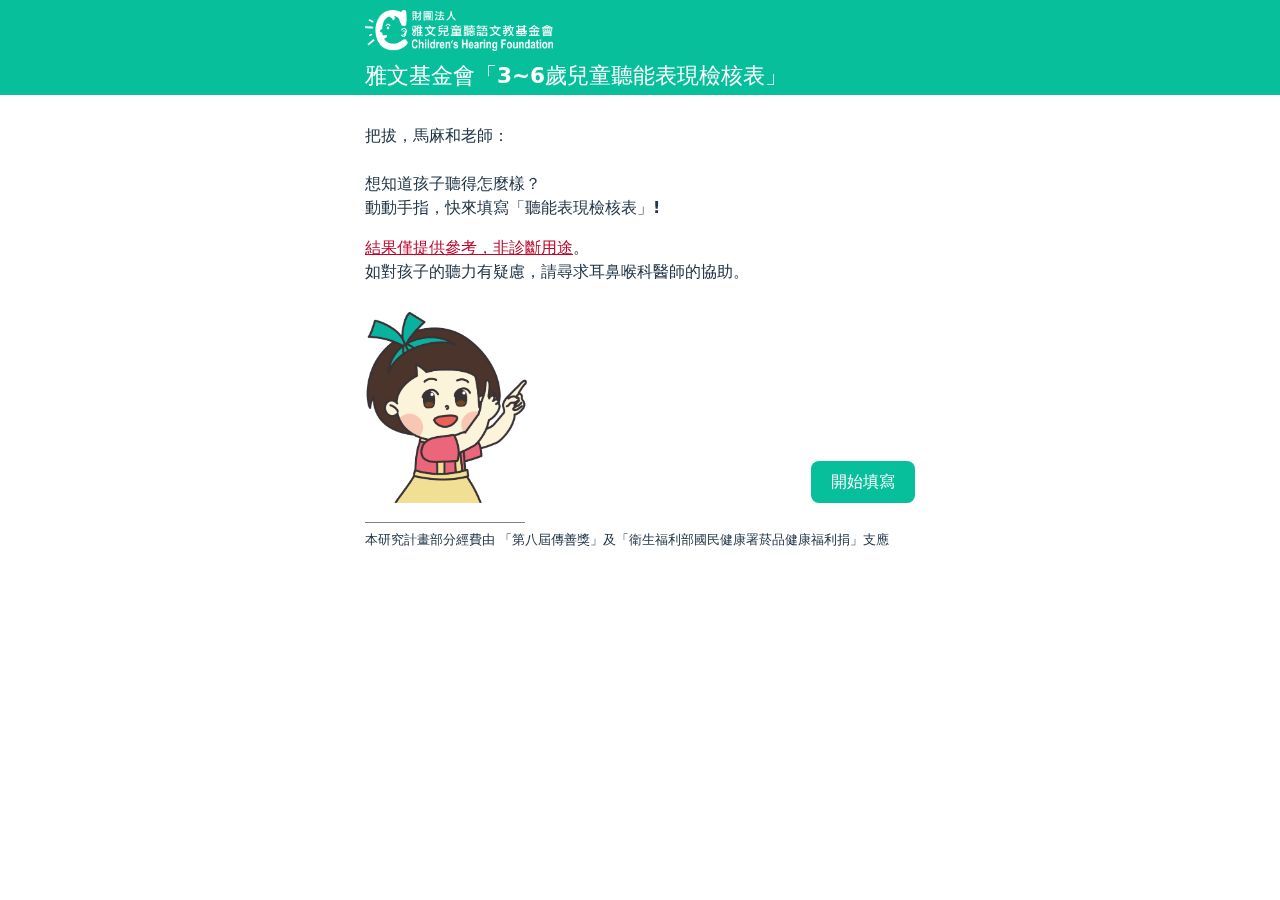
==== commit 34a2eb88: "update" ====
--- a/index.html
+++ b/index.html
@@ -10,7 +10,7 @@
     <!-- Google Tag Manager -->
     <script>(function(w,d,s,l,i){w[l]=w[l]||[];w[l].push({'gtm.start': new Date().getTime(),event:'gtm.js'});var f=d.getElementsByTagName(s)[0],j=d.createElement(s),dl=l!='dataLayer'?'&l='+l:'';j.async=true;j.src='https://www.googletagmanager.com/gtm.js?id='+i+dl;f.parentNode.insertBefore(j,f);})(window,document,'script','dataLayer','GTM-58ZGNZB');</script>
     <!-- End Google Tag Manager -->
-    <script type="module" crossorigin src="/assets/index-zPgMiBPW.js"></script>
+    <script type="module" crossorigin src="/assets/index-UDVwiNgs.js"></script>
     <link rel="stylesheet" crossorigin href="/assets/index-BlpKDujQ.css">
   </head>
   <body>
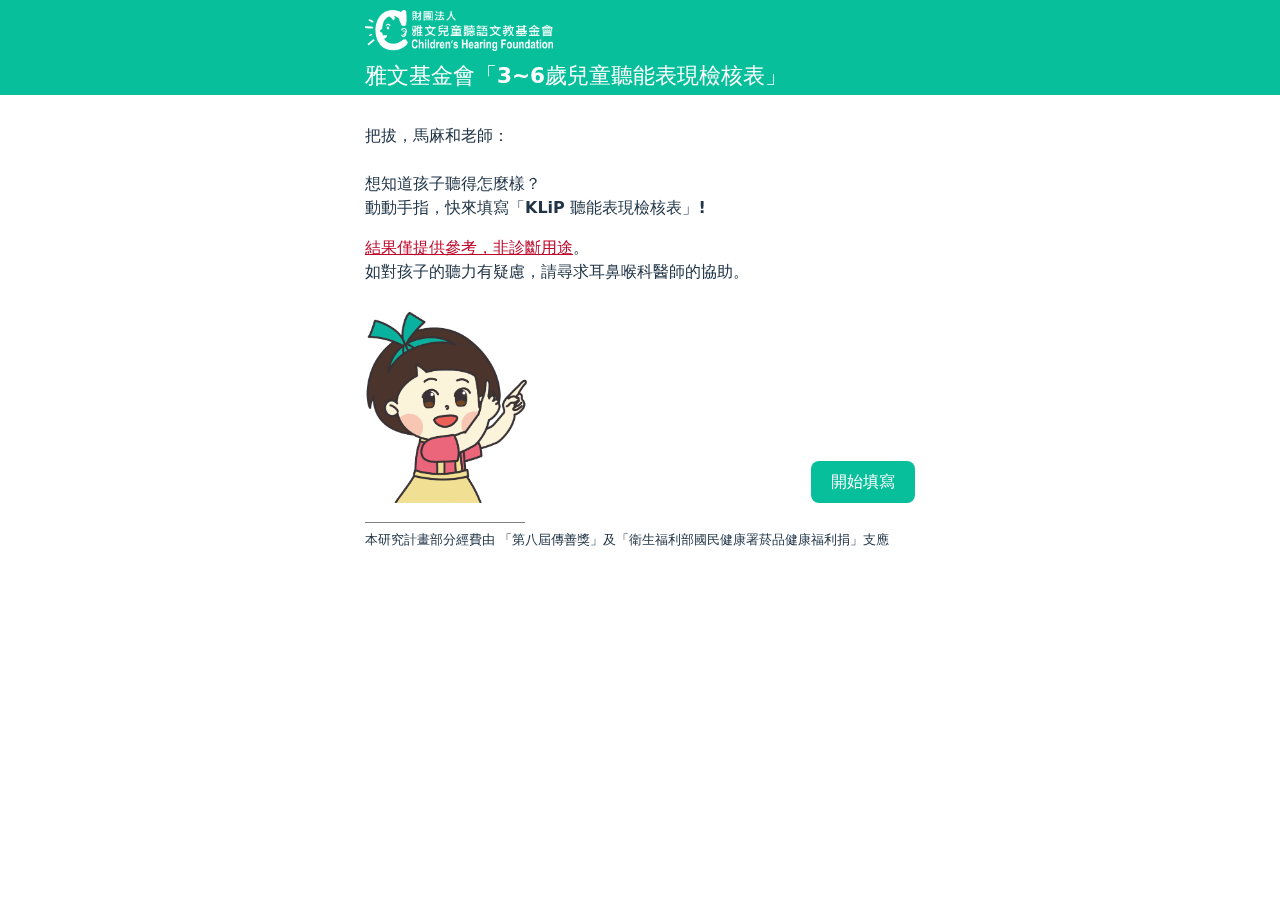
==== commit 5ebeb452: "update site" ====
--- a/index.html
+++ b/index.html
@@ -5,12 +5,12 @@
     <link rel="icon" type="image/svg+xml" href="./icon.png" />
     <link rel="apple-touch-icon" href="./icon.png">
     <meta name="viewport" content="width=device-width, initial-scale=1.0" />
-    <title>3~6歲兒童聽能表現檢核表 | 雅文基金會</title>
-    <!-- <script type="text/javascript" src="https://maps.googleapis.com/maps/api/js?key=AIzaSyBCToIMP1Rk6ZbGcfnJ2iwsnb09_lnxLmY&libraries=places"></script> -->
+    <meta name="description" content="雅文基金會 KLiP 兒童聽能表現檢核表">
+    <title>3~6歲兒童聽能表現檢核表 (KLiP) | 雅文基金會</title>
     <!-- Google Tag Manager -->
     <script>(function(w,d,s,l,i){w[l]=w[l]||[];w[l].push({'gtm.start': new Date().getTime(),event:'gtm.js'});var f=d.getElementsByTagName(s)[0],j=d.createElement(s),dl=l!='dataLayer'?'&l='+l:'';j.async=true;j.src='https://www.googletagmanager.com/gtm.js?id='+i+dl;f.parentNode.insertBefore(j,f);})(window,document,'script','dataLayer','GTM-58ZGNZB');</script>
     <!-- End Google Tag Manager -->
-    <script type="module" crossorigin src="/assets/index-UDVwiNgs.js"></script>
+    <script type="module" crossorigin src="/assets/index-BOwpJVdN.js"></script>
     <link rel="stylesheet" crossorigin href="/assets/index-BlpKDujQ.css">
   </head>
   <body>
